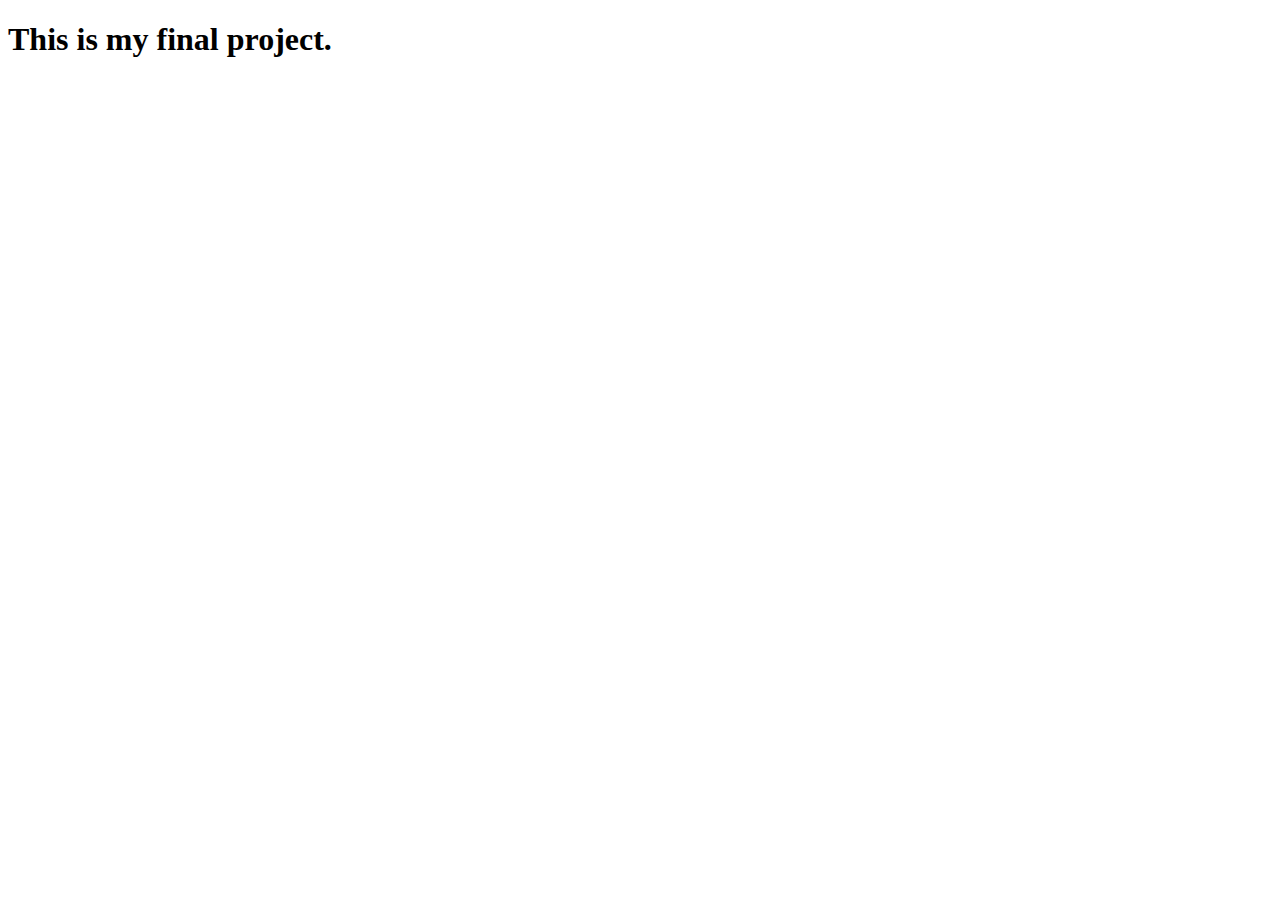
==== index.html @ 9b0d6d35 "Project site created" ====
<!DOCTYPE html>
<html lang="en">
<head>
    <meta charset="UTF-8">
    <meta http-equiv="X-UA-Compatible" content="IE=edge">
    <meta name="viewport" content="width=device-width, initial-scale=1.0">
    <title>Home</title>
</head>
<body>
    <h1>This is my final project.</h1>
</body>
</html>
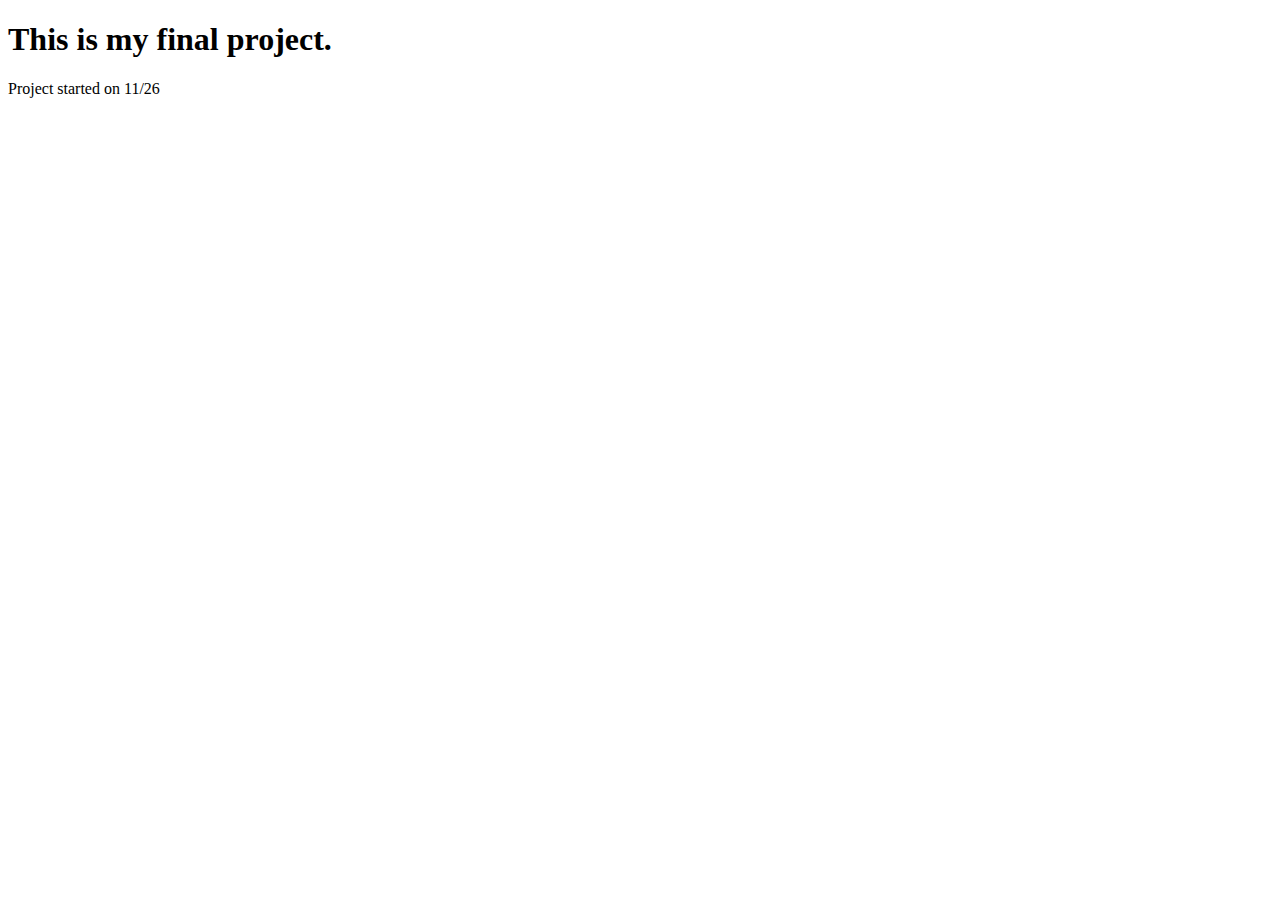
==== commit 438e89b6: "Files edited" ====
--- a/index.html
+++ b/index.html
@@ -8,5 +8,6 @@
 </head>
 <body>
     <h1>This is my final project.</h1>
+    <p>Project started on 11/26</p>
 </body>
 </html>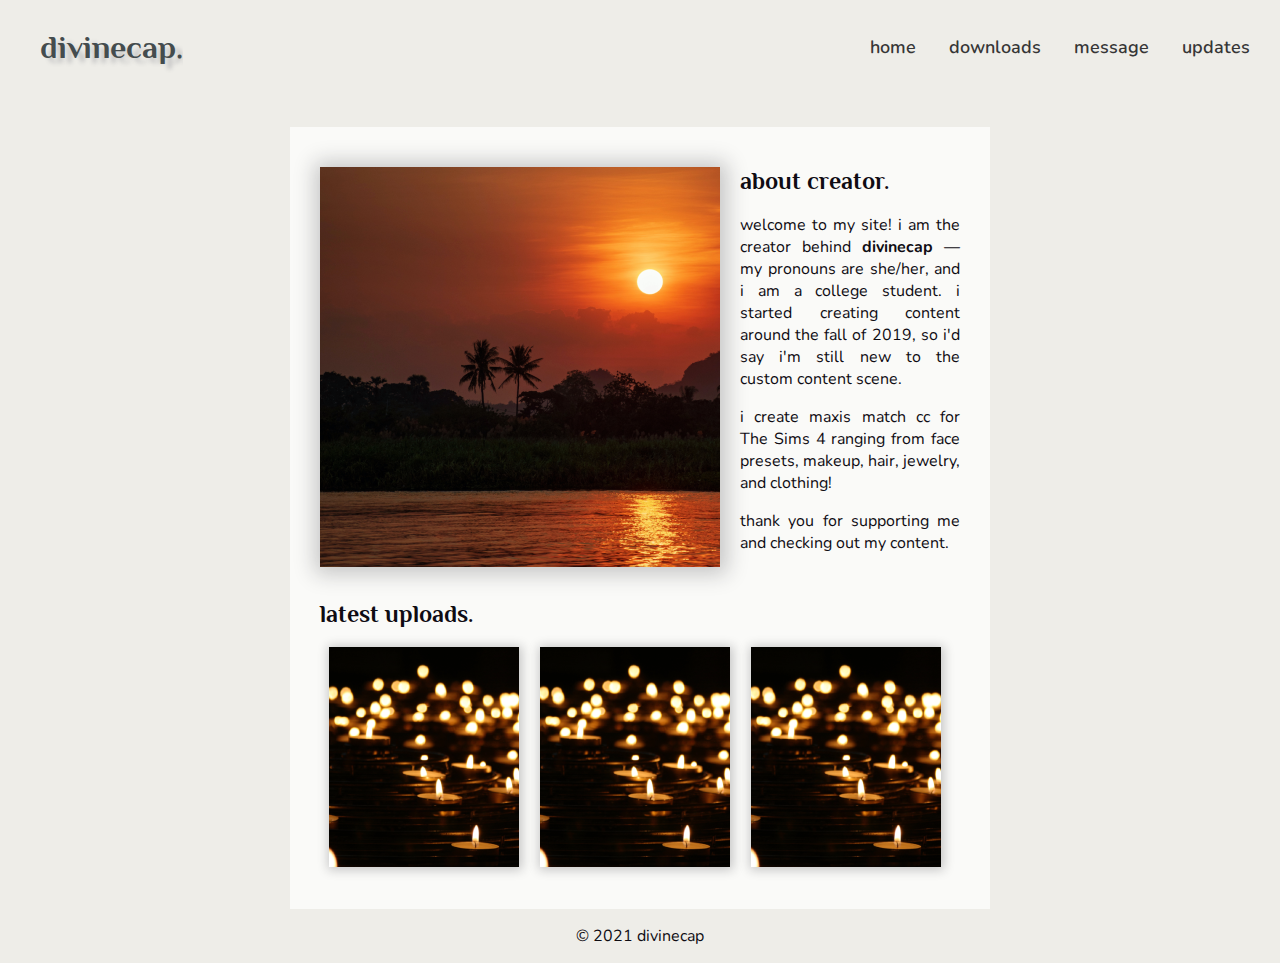
==== commit 0ddb0b93: "Files edited" ====
--- a/index.html
+++ b/index.html
@@ -4,10 +4,73 @@
     <meta charset="UTF-8">
     <meta http-equiv="X-UA-Compatible" content="IE=edge">
     <meta name="viewport" content="width=device-width, initial-scale=1.0">
-    <title>Home</title>
+    <title>divinecap</title>
+
+    <link rel="stylesheet" href="/css/index.css">
+
+    <link rel="preconnect" href="https://fonts.googleapis.com">
+    <link rel="preconnect" href="https://fonts.gstatic.com" crossorigin>
+    <link href="https://fonts.googleapis.com/css2?family=Lato:ital,wght@0,300;0,400;0,700;1,300;1,700&family=Lustria&display=swap" rel="stylesheet">
+    <link href="https://fonts.googleapis.com/css2?family=Aclonica&display=swap" rel="stylesheet">
+    <link href="https://fonts.googleapis.com/css2?family=Philosopher:ital,wght@0,400;0,700;1,400;1,700&family=Quicksand:wght@400;700&display=swap" rel="stylesheet">
+    <link href="https://fonts.googleapis.com/css2?family=Nunito:ital,wght@0,400;0,700;1,400;1,700&display=swap" rel="stylesheet">
 </head>
 <body>
-    <h1>This is my final project.</h1>
-    <p>Project started on 11/26</p>
+    <!-- NAVIGATION -->
+    <div class="top-bar">
+     <h1 id="name">divinecap.</h1>
+     
+        <nav>
+            <ul>
+                <li class="pages"><a href="/index.html">home</a></li>
+                <li class="pages"><a href="/downloads.html">downloads</a></li>
+                <li class="pages"><a href="/message.html">message</a></li>
+                <li class="pages"><a href="/updates.html">updates</a></li>
+            </ul>
+        </nav>
+    </div>
+
+<div id="wrapper">
+
+    
+    <!-- ABOUT -->
+    <div class="about">
+        <div id="about-img"></div>
+        
+        <h2>about creator.</h2>
+        <p>welcome to my site! i am the creator behind <strong>divinecap</strong> &mdash; my pronouns are she/her, and i am a college student. i started creating content around the fall of 2019, so i'd say i'm still new to the custom content scene.</p>
+        <p>i create maxis match cc for The Sims 4 ranging from face presets, makeup, hair, jewelry, and clothing!</p>
+        <p>thank you for supporting me and checking out my content.</p>
+    </div>
+
+    <!-- LATEST UPLOADS -->
+    <div class="latest">
+        <h2>latest uploads.</h2>
+        <p>
+            <div id="recent1">
+                <a href="/" class="view">view</a>
+            </div>
+            
+            <div id="recent2">
+                <a href="/" class="view">view</a>
+            </div>
+                
+            <div id="recent3">
+                <a href="/" class="view">view</a>
+            </div>
+        </p>
+    </div>
+
+    <!-- HELP SECTION
+    <div class="submit-sec">
+        <h3>issues or concerns.</h3>
+        <p>feel free to reach out about any problems</p>
+    </div>
+     -->
+</div>
+<!-- FOOTER -->
+    <footer>
+        <p>&copy; 2021 divinecap</p>
+    </footer>
 </body>
 </html>--- a/css/index.css
+++ b/css/index.css
@@ -0,0 +1,173 @@
+
+
+
+
+
+/* GOOGLE FONTS
+
+    font-family: 'Lato', sans-serif;
+    font-family: 'Lustria', serif;
+    font-family: 'Aclonica', sans-serif;
+
+    font-family: 'Philosopher', sans-serif;
+font-family: 'Quicksand', sans-serif;
+font-family: 'Nunito', sans-serif;
+
+*/
+#wrapper {
+    width: 50vw;
+    margin: 0 auto;
+    background-color: #fafaf8;
+    padding: 20px 30px;
+}
+body {
+    background-color: #eeede8;
+    margin-left: auto;
+    margin-right: auto;
+    font-family: 'Nunito', sans-serif;
+    color: rgb(15, 12, 19);
+
+    animation: fadeIn linear 2s;
+    -webkit-animation: fadeIn linear 2s;
+    -moz-animation: fadeIn linear 2s;
+    -o-animation: fadeIn linear 2s;
+    -ms-animation: fadeIn linear 2s;
+}
+@keyframes fadeIn {
+    0% {
+        opacity: 0;
+    }
+    100% {
+        opacity: 1;
+    }
+}
+
+ /* NAVIGATION */
+ .top-bar {
+    display: flex;
+ }
+ h1#name {
+    font-family: 'Philosopher', sans-serif;
+    color: RGB(68, 76, 78);
+    text-shadow: 7px 5px 4px #c5c5c5;
+    padding-left: 40px;
+    padding-bottom: 40px;
+}
+
+nav {
+    height: 3rem;
+    width: 100%;
+    padding-top: 15px;
+    padding-bottom: 0px;
+    background-color: #eeede8;
+    font-family: 'Nunito', sans-serif;
+    font-weight: 600;
+    font-size: 12px;
+}
+nav ul {
+    list-style-type: none;
+    float: right;
+}
+.pages {
+    display: inline;
+    padding: 0px 30px 0px 0px;
+    font-size: 1.5em;
+}
+.pages a {
+    text-decoration: none;
+    color: rgb(54, 54, 54);
+    transition: color 0.3s;
+}
+.pages a:hover {
+    color: rgb(161, 105, 90);
+}
+
+ /* ABOUT */
+#about-img {
+    float: left;
+    margin-right: 20px;
+    width: 400px;
+    height: 400px;
+    background: url(/img/sunset-500x400.png) no-repeat;
+
+    /* Photo by <a href="https://unsplash.com/@nattv?utm_source=unsplash&utm_medium=referral&utm_content=creditCopyText">Nattipat Vesvarute</a> on <a href="https://unsplash.com/s/photos/sunset?utm_source=unsplash&utm_medium=referral&utm_content=creditCopyText">Unsplash</a>
+   */
+   box-shadow: 1px 1px 20px 6px #c5c5c5;
+}
+.about p {
+    text-align: justify;
+}
+.about h2 {
+    font-family: 'Philosopher', sans-serif;
+}
+
+
+/* LATEST UPLOADS */
+.latest {
+    display: inline-block;
+}
+.latest h2 {
+    padding-top: 10px;
+    font-family: 'Philosopher', sans-serif;
+}
+
+#recent1, #recent2, #recent3 {
+    display: inline-block;
+    margin-right: 8px;
+    margin-left: 9px;
+    width: 190px;
+    height: 220px;
+    background: url(/img/candles-240x280.png) no-repeat;
+    border: none;
+
+    /* Photo by <a href="https://unsplash.com/@labrum777?utm_source=unsplash&utm_medium=referral&utm_content=creditCopyText">Mike Labrum</a> on <a href="https://unsplash.com/s/photos/candles?utm_source=unsplash&utm_medium=referral&utm_content=creditCopyText">Unsplash</a>
+   */
+   box-shadow: 1px 1px 10px 2px #c5c5c5;
+}
+#recent1 .view, #recent2 .view, #recent3 .view {
+    visibility: hidden;
+}
+#recent1:hover, #recent2:hover, #recent3:hover {
+    color: white;
+    width: 190px;
+    height: 220px;
+    opacity: 0.6;
+    transition: all 0.6s ease;
+}
+#recent1:hover .view, #recent2:hover .view, #recent3:hover .view {
+    visibility: visible;
+    font-size: 20px;
+    transition: all 0.5s linear;
+}
+.view {
+    position: absolute;
+    padding-top: 90px;
+    padding-left: 80px;
+    color: rgb(255, 255, 255);
+    font-family: 'Nunito', sans-serif;
+    text-shadow: 0px 0px 8px #3d3d3d;
+}
+#recent1 a, #recent2 a, #recent3 a {
+    text-decoration: none;
+}
+a:hover.view {
+    color: rgb(161, 105, 90);
+    
+}
+
+/* SUBMIT */
+.submit-sec h3 {
+    display: inline-block;
+    padding: 0px 30px;
+    font-family: 'Lustria', serif;
+}
+.submit-sec {
+    text-align: center;
+}
+
+/* FOOTER */
+footer {
+}
+footer p {
+    text-align: center;
+}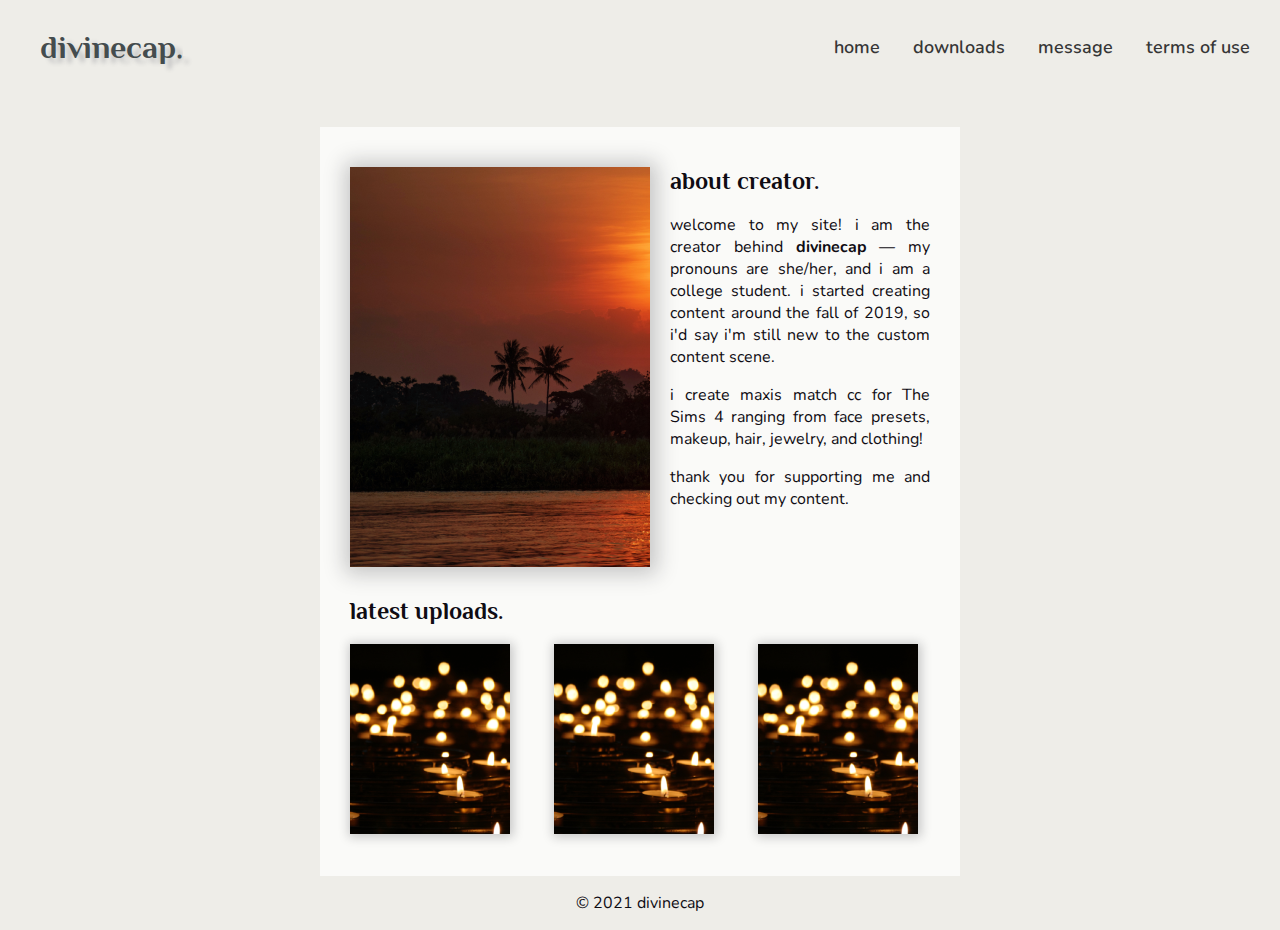
==== commit 540dd2cf: "Files edited" ====
--- a/index.html
+++ b/index.html
@@ -25,7 +25,7 @@
                 <li class="pages"><a href="/index.html">home</a></li>
                 <li class="pages"><a href="/downloads.html">downloads</a></li>
                 <li class="pages"><a href="/message.html">message</a></li>
-                <li class="pages"><a href="/updates.html">updates</a></li>
+                <li class="pages"><a href="/tou.html">terms of use</a></li>
             </ul>
         </nav>
     </div>
@@ -61,13 +61,7 @@
         </p>
     </div>
 
-    <!-- HELP SECTION
-    <div class="submit-sec">
-        <h3>issues or concerns.</h3>
-        <p>feel free to reach out about any problems</p>
-    </div>
-     -->
-</div>
+</div> <!-- END OF WRAPPER -->
 <!-- FOOTER -->
     <footer>
         <p>&copy; 2021 divinecap</p>
--- a/css/index.css
+++ b/css/index.css
@@ -1,6 +1,12 @@
+/* CSS reset */
+html {
+    box-sizing: border-box;
+  }
 
-
-
+*, *:before, *:after {
+    box-sizing: inherit;
+}
+ /* end of CSS reset */
 
 
 /* GOOGLE FONTS
@@ -10,10 +16,12 @@
     font-family: 'Aclonica', sans-serif;
 
     font-family: 'Philosopher', sans-serif;
-font-family: 'Quicksand', sans-serif;
-font-family: 'Nunito', sans-serif;
+    font-family: 'Quicksand', sans-serif;
+    font-family: 'Nunito', sans-serif;
 
 */
+
+/* WRAPPER & BACKGROUND */
 #wrapper {
     width: 50vw;
     margin: 0 auto;
@@ -86,7 +94,7 @@
 #about-img {
     float: left;
     margin-right: 20px;
-    width: 400px;
+    width: 300px;
     height: 400px;
     background: url(/img/sunset-500x400.png) no-repeat;
 
@@ -113,10 +121,8 @@
 
 #recent1, #recent2, #recent3 {
     display: inline-block;
-    margin-right: 8px;
-    margin-left: 9px;
-    width: 190px;
-    height: 220px;
+    width: 160px;
+    height: 190px;
     background: url(/img/candles-240x280.png) no-repeat;
     border: none;
 
@@ -124,13 +130,23 @@
    */
    box-shadow: 1px 1px 10px 2px #c5c5c5;
 }
+#recent1 {
+    margin-left: 0px;
+}
+#recent2 {
+    margin-right: 5px;
+    margin-left: 40px;
+}
+#recent3 {
+    margin-left: 35px;
+}
 #recent1 .view, #recent2 .view, #recent3 .view {
     visibility: hidden;
 }
 #recent1:hover, #recent2:hover, #recent3:hover {
     color: white;
-    width: 190px;
-    height: 220px;
+    width: 160px;
+    height: 190px;
     opacity: 0.6;
     transition: all 0.6s ease;
 }
@@ -141,8 +157,8 @@
 }
 .view {
     position: absolute;
-    padding-top: 90px;
-    padding-left: 80px;
+    padding-top: 80px;
+    padding-left: 60px;
     color: rgb(255, 255, 255);
     font-family: 'Nunito', sans-serif;
     text-shadow: 0px 0px 8px #3d3d3d;
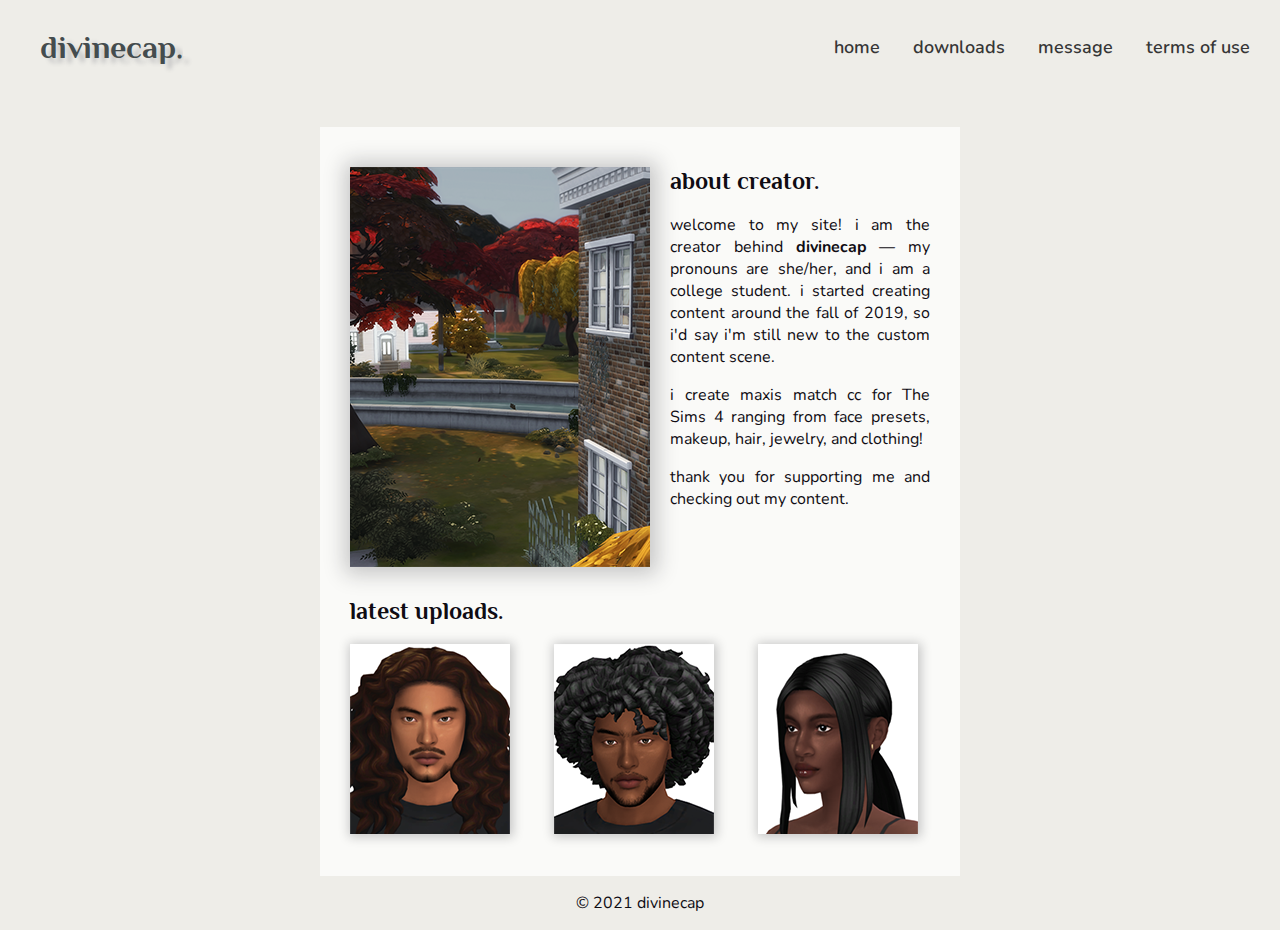
==== commit 502264ce: "Files edited" ====
--- a/index.html
+++ b/index.html
@@ -48,15 +48,15 @@
         <h2>latest uploads.</h2>
         <p>
             <div id="recent1">
-                <a href="/" class="view">view</a>
+                <a href="/filler.html" class="view">view</a>
             </div>
             
             <div id="recent2">
-                <a href="/" class="view">view</a>
+                <a href="/filler.html" class="view">view</a>
             </div>
                 
             <div id="recent3">
-                <a href="/" class="view">view</a>
+                <a href="/filler.html" class="view">view</a>
             </div>
         </p>
     </div>
--- a/css/index.css
+++ b/css/index.css
@@ -96,7 +96,7 @@
     margin-right: 20px;
     width: 300px;
     height: 400px;
-    background: url(/img/sunset-500x400.png) no-repeat;
+    background: url(/img/about-300x400.png) no-repeat;
 
     /* Photo by <a href="https://unsplash.com/@nattv?utm_source=unsplash&utm_medium=referral&utm_content=creditCopyText">Nattipat Vesvarute</a> on <a href="https://unsplash.com/s/photos/sunset?utm_source=unsplash&utm_medium=referral&utm_content=creditCopyText">Unsplash</a>
    */
@@ -123,7 +123,7 @@
     display: inline-block;
     width: 160px;
     height: 190px;
-    background: url(/img/candles-240x280.png) no-repeat;
+    
     border: none;
 
     /* Photo by <a href="https://unsplash.com/@labrum777?utm_source=unsplash&utm_medium=referral&utm_content=creditCopyText">Mike Labrum</a> on <a href="https://unsplash.com/s/photos/candles?utm_source=unsplash&utm_medium=referral&utm_content=creditCopyText">Unsplash</a>
@@ -132,13 +132,16 @@
 }
 #recent1 {
     margin-left: 0px;
+    background: url(/img/milenahair-160.png) no-repeat;
 }
 #recent2 {
     margin-right: 5px;
     margin-left: 40px;
+    background: url(/img/riannehair-160.png) no-repeat;
 }
 #recent3 {
     margin-left: 35px;
+    background: url(/img/lilithhair-160.png) no-repeat;
 }
 #recent1 .view, #recent2 .view, #recent3 .view {
     visibility: hidden;
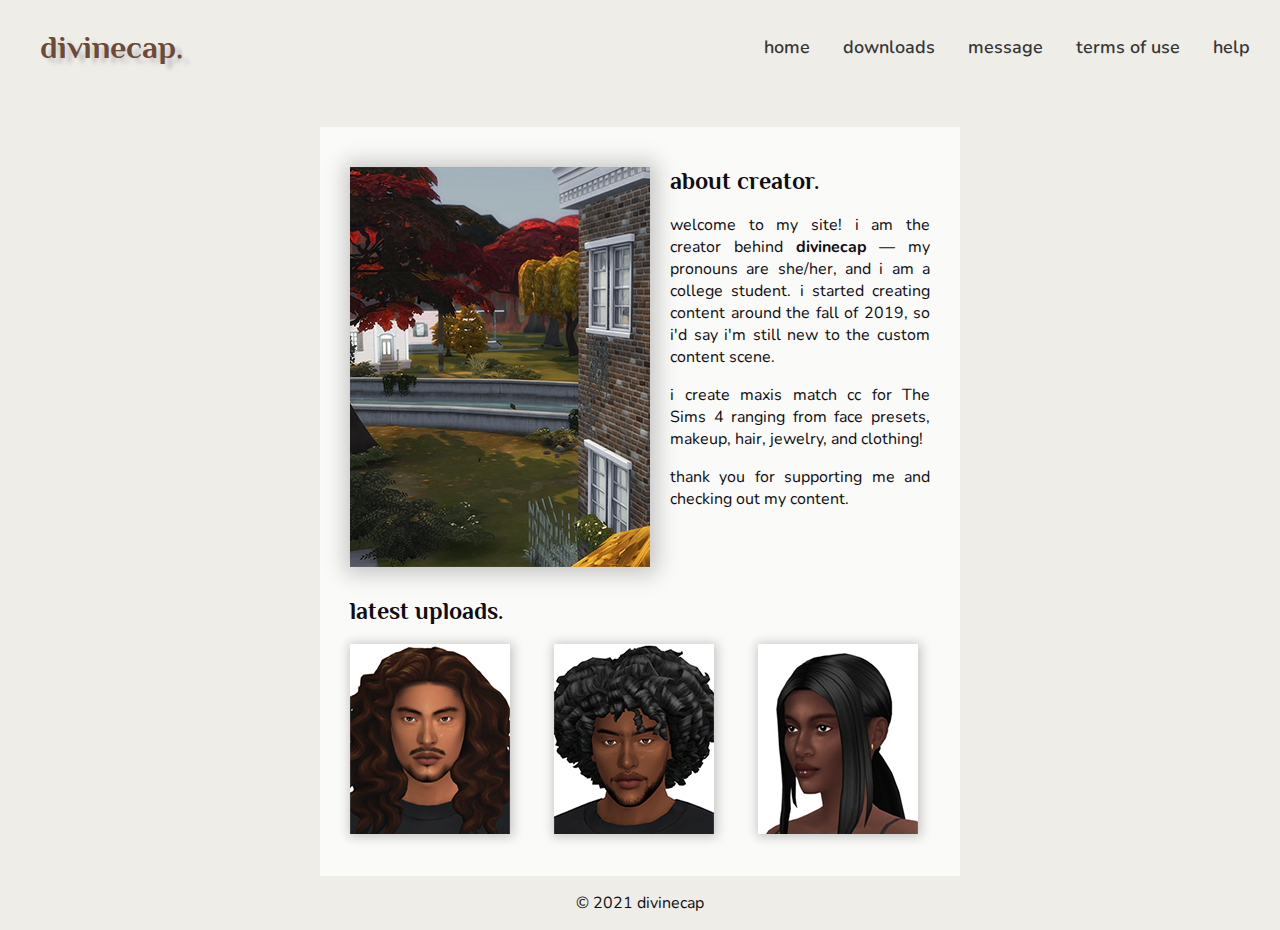
==== commit c59c1f1b: "Files edited" ====
--- a/index.html
+++ b/index.html
@@ -26,6 +26,7 @@
                 <li class="pages"><a href="/downloads.html">downloads</a></li>
                 <li class="pages"><a href="/message.html">message</a></li>
                 <li class="pages"><a href="/tou.html">terms of use</a></li>
+                <li class="pages"><a href="/help.html">help</a></li>
             </ul>
         </nav>
     </div>
--- a/css/index.css
+++ b/css/index.css
@@ -20,6 +20,22 @@
     font-family: 'Nunito', sans-serif;
 
 */
+
+/* GENERIC */
+a {
+    text-decoration: none;
+    color: #82543B;
+}
+a:hover {
+    color: #848860;
+    transition: color 0.5s;
+}
+em {
+    font-style: italic;
+}
+strong {
+    font-weight: bold;
+}
 
 /* WRAPPER & BACKGROUND */
 #wrapper {
@@ -56,7 +72,7 @@
  }
  h1#name {
     font-family: 'Philosopher', sans-serif;
-    color: RGB(68, 76, 78);
+    color: #6d4937;
     text-shadow: 7px 5px 4px #c5c5c5;
     padding-left: 40px;
     padding-bottom: 40px;
@@ -87,7 +103,7 @@
     transition: color 0.3s;
 }
 .pages a:hover {
-    color: rgb(161, 105, 90);
+    color: #8F8275;
 }
 
  /* ABOUT */
@@ -147,7 +163,7 @@
     visibility: hidden;
 }
 #recent1:hover, #recent2:hover, #recent3:hover {
-    color: white;
+    color: #fff;
     width: 160px;
     height: 190px;
     opacity: 0.6;
@@ -170,7 +186,7 @@
     text-decoration: none;
 }
 a:hover.view {
-    color: rgb(161, 105, 90);
+    color: rgb(228, 228, 228);
     
 }
 
@@ -186,7 +202,5 @@
 
 /* FOOTER */
 footer {
-}
-footer p {
     text-align: center;
 }